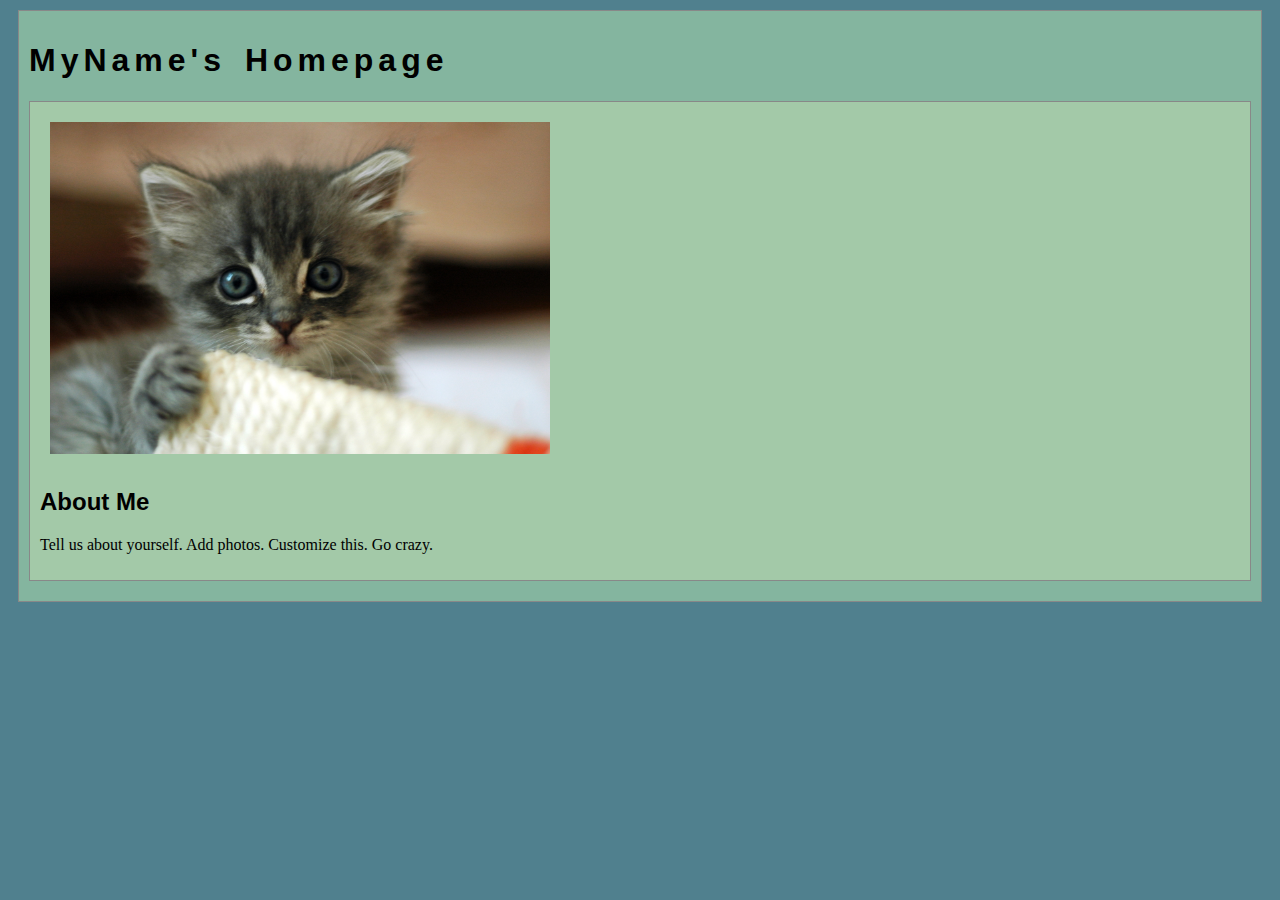
==== index.html @ f28c9981 "Initial commit" ====
<!DOCTYPE html>
<html>
<head>
	<!-- This title is used for tabs and bookmarks -->
	<title>MyName's Homepage</title>

	<!-- Use UTF character set, a good idea with any webpage -->
	<meta charset="UTF-8" />
	<!-- Set viewport so page remains consistently scaled w narrow devices -->
	<meta name="viewport" content="width=device-width, initial-scale=1.0" />

	<!-- Include a sitewide CSS file for consistent styling across the site -->
	<link rel="stylesheet" type="text/css" href="css/site.css">
	<!-- Lab-specifc CSS file for any special styling of this particular page -->
	<link rel="stylesheet" type="text/css" href="css/homepage.css">
	<!-- Link to javascript file - DEFER waits until all elements are rendered -->

	<!-- <script type="text/javascript" src="./js/lab.js" DEFER></script> -->
</head>
<body>
	<!-- Style this page by changing the CSS in ../css/site.css or css/lab.css -->
	<main id="content">
		<section>
			<h1>MyName's Homepage</h1>
			<div class="minor-section">
					<!-- Note that all filenames use lowercase and no spaces -->
					<img class="cat-photo" src="./img/cute-grey-kitten.jpg">
					<h2>About Me</h2>
					<p>Tell us about yourself. Add photos. Customize this. Go crazy.</p>
			</div>

		</section>
		<nav id="links">
			<!-- Put links to labs here. -->
		</nav>
	</main>
</body>
</html>
---- css/site.css ----
/* we can use a single css file to style all the files in our wwebsite */

/* you can pick your own background colors, text colors, and fonts */

/* we can select an html element tag, in this case "body" will apply to the whole document */
body {
  background-color: #50808E;
}

/* we can have rules apply to multiple elements at the same time with commas */
h1,h2,h3 {
  font-family: sans-serif;
}

/* and we can have rules that overlap other rules, both take effect */
h1 {
  letter-spacing: 5px;
  word-spacing: 5px;
  font-size: 200%;
}

/* the hashtag in a CSS selector selects an element by id, e.g., id="content" */
#content {
  margin: 10px;
  padding: 10px;
  border: solid 1px #888;
  background-color: #84B59F;
}

/* the period in a CSS selector selects an element by class, e.g., class="minor-section" */
.minor-section {
  padding: 10px;
  margin-bottom: 10px;
  border: solid 1px #888;
  background-color: #A3C9A8;
}
---- css/homepage.css ----
/* this css file will only style the homepage of our site */

.cat-photo {
  margin: 10px;
  max-width: 500px;
}
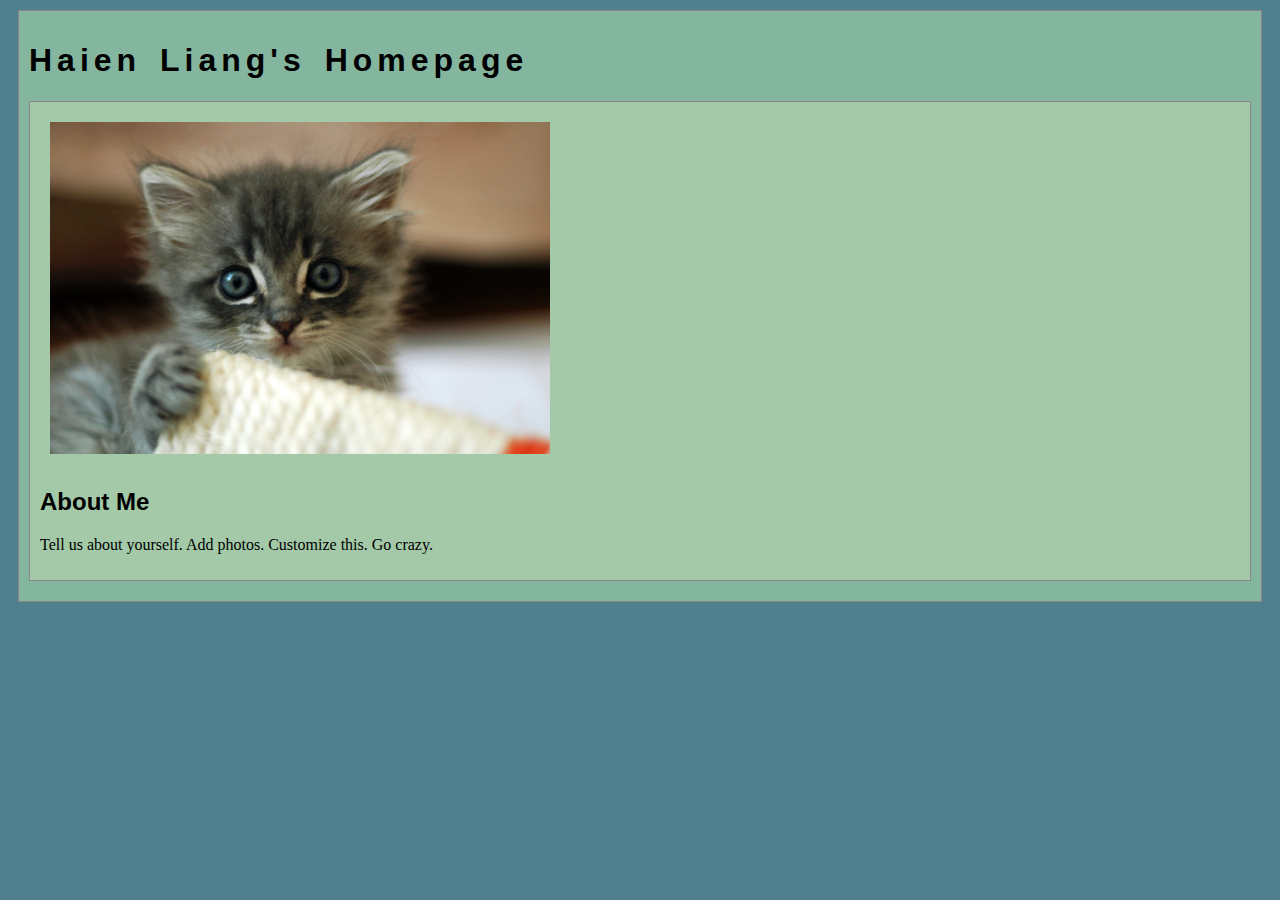
==== commit c564e5d8: "Title (Name)" ====
--- a/index.html
+++ b/index.html
@@ -21,7 +21,7 @@
 	<!-- Style this page by changing the CSS in ../css/site.css or css/lab.css -->
 	<main id="content">
 		<section>
-			<h1>MyName's Homepage</h1>
+			<h1>Haien Liang's Homepage</h1>
 			<div class="minor-section">
 					<!-- Note that all filenames use lowercase and no spaces -->
 					<img class="cat-photo" src="./img/cute-grey-kitten.jpg">
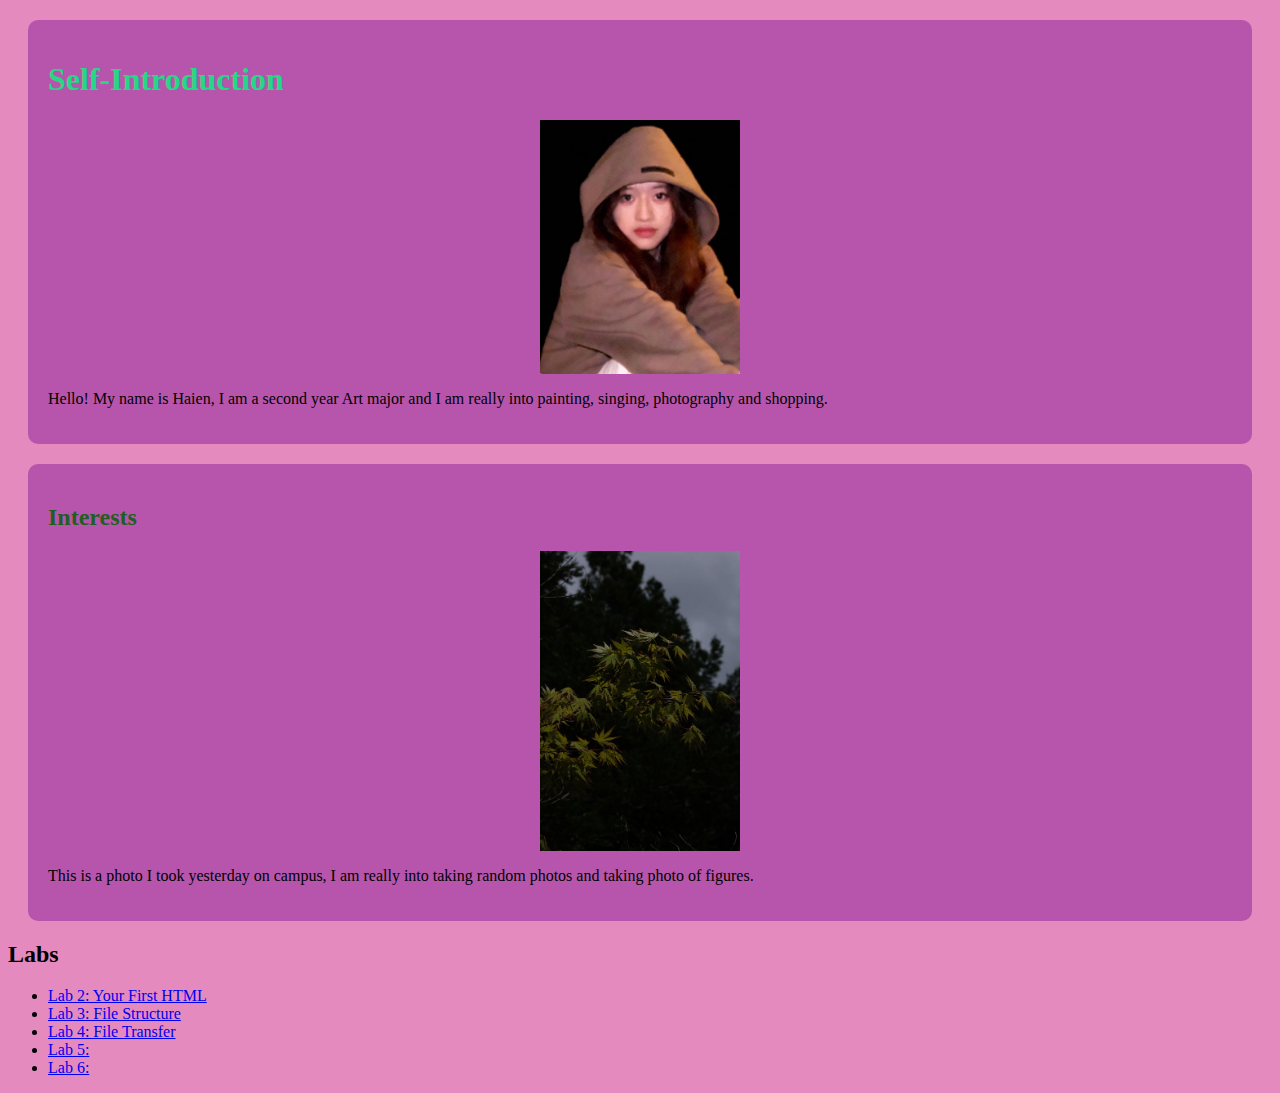
==== commit f0d8e75d: "lab 3" ====
--- a/index.html
+++ b/index.html
@@ -1,38 +1,53 @@
 <!DOCTYPE html>
 <html>
 <head>
-	<!-- This title is used for tabs and bookmarks -->
-	<title>MyName's Homepage</title>
-
-	<!-- Use UTF character set, a good idea with any webpage -->
-	<meta charset="UTF-8" />
-	<!-- Set viewport so page remains consistently scaled w narrow devices -->
-	<meta name="viewport" content="width=device-width, initial-scale=1.0" />
-
-	<!-- Include a sitewide CSS file for consistent styling across the site -->
-	<link rel="stylesheet" type="text/css" href="css/site.css">
-	<!-- Lab-specifc CSS file for any special styling of this particular page -->
-	<link rel="stylesheet" type="text/css" href="css/homepage.css">
-	<!-- Link to javascript file - DEFER waits until all elements are rendered -->
-
-	<!-- <script type="text/javascript" src="./js/lab.js" DEFER></script> -->
+ <title>My Webpage</title>
+ <style>
+  body {
+   background-color: rgba(214, 69, 151, 0.628);
+  }
+  .content {
+   margin: 20px;
+   padding: 20px;
+   background-color: rgb(183, 85, 173);
+   border-radius: 10px;
+  }
+  .content h1 {
+   color: rgb(38, 216, 133);
+  }
+  .content h2 {
+   color: rgb(33, 94, 33);
+  }
+  .content img {
+   display: block;
+   margin: 0 auto;
+   max-width: 100%;
+   height: auto;
+  }
+ </style>
 </head>
 <body>
-	<!-- Style this page by changing the CSS in ../css/site.css or css/lab.css -->
-	<main id="content">
-		<section>
-			<h1>Haien Liang's Homepage</h1>
-			<div class="minor-section">
-					<!-- Note that all filenames use lowercase and no spaces -->
-					<img class="cat-photo" src="./img/cute-grey-kitten.jpg">
-					<h2>About Me</h2>
-					<p>Tell us about yourself. Add photos. Customize this. Go crazy.</p>
-			</div>
-
-		</section>
-		<nav id="links">
-			<!-- Put links to labs here. -->
-		</nav>
-	</main>
+ <div class="content">
+  <h1>Self-Introduction</h1>
+  <img src="img/Haien.jpg" width="200" height="360">
+  <p>Hello! My name is Haien, I am a second year Art major and I am really into painting, singing, photography and shopping.</p >
+ </div>
+ 
+ <div class="content">
+  <h2>Interests</h2>
+  <img src="img/Leafs.jpg" width="200" height="360">
+  <p>This is a photo I took yesterday on campus, I am really into taking random photos and taking photo of figures.</p >
+ </div>
 </body>
 </html>
+
+<div class="assignments major-section">
+ <h2>Labs</h2>
+ <ul>
+  <li><a href=" ">Lab 2: Your First HTML</a ></li>
+  <li><a href="lab3/">Lab 3: File Structure</a ></li>
+  <li><a href="lab4/">Lab 4: File Transfer</a ></li>
+  <li><a href="lab5/">Lab 5:</a ></li>
+  <li><a href="lab6/">Lab 6:</a ></li>
+ </ul>
+</div>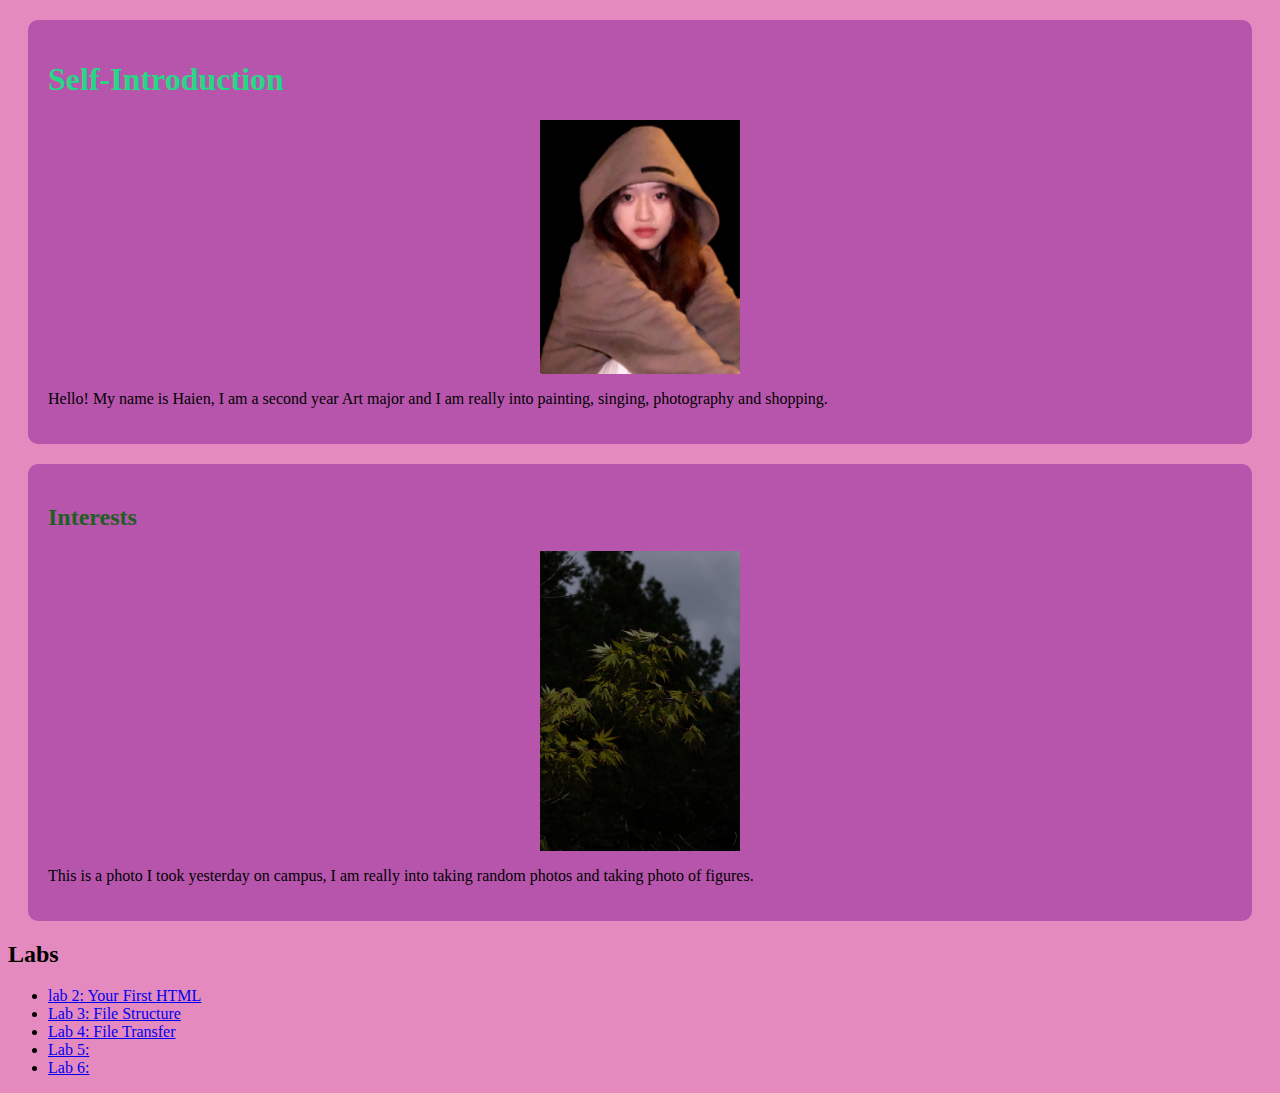
==== commit 71da2259: "lab 3" ====
--- a/index.html
+++ b/index.html
@@ -44,7 +44,7 @@
 <div class="assignments major-section">
  <h2>Labs</h2>
  <ul>
-  <li><a href=" ">Lab 2: Your First HTML</a ></li>
+  <li><a href="lab2/">lab 2: Your First HTML</a ></li>
   <li><a href="lab3/">Lab 3: File Structure</a ></li>
   <li><a href="lab4/">Lab 4: File Transfer</a ></li>
   <li><a href="lab5/">Lab 5:</a ></li>
